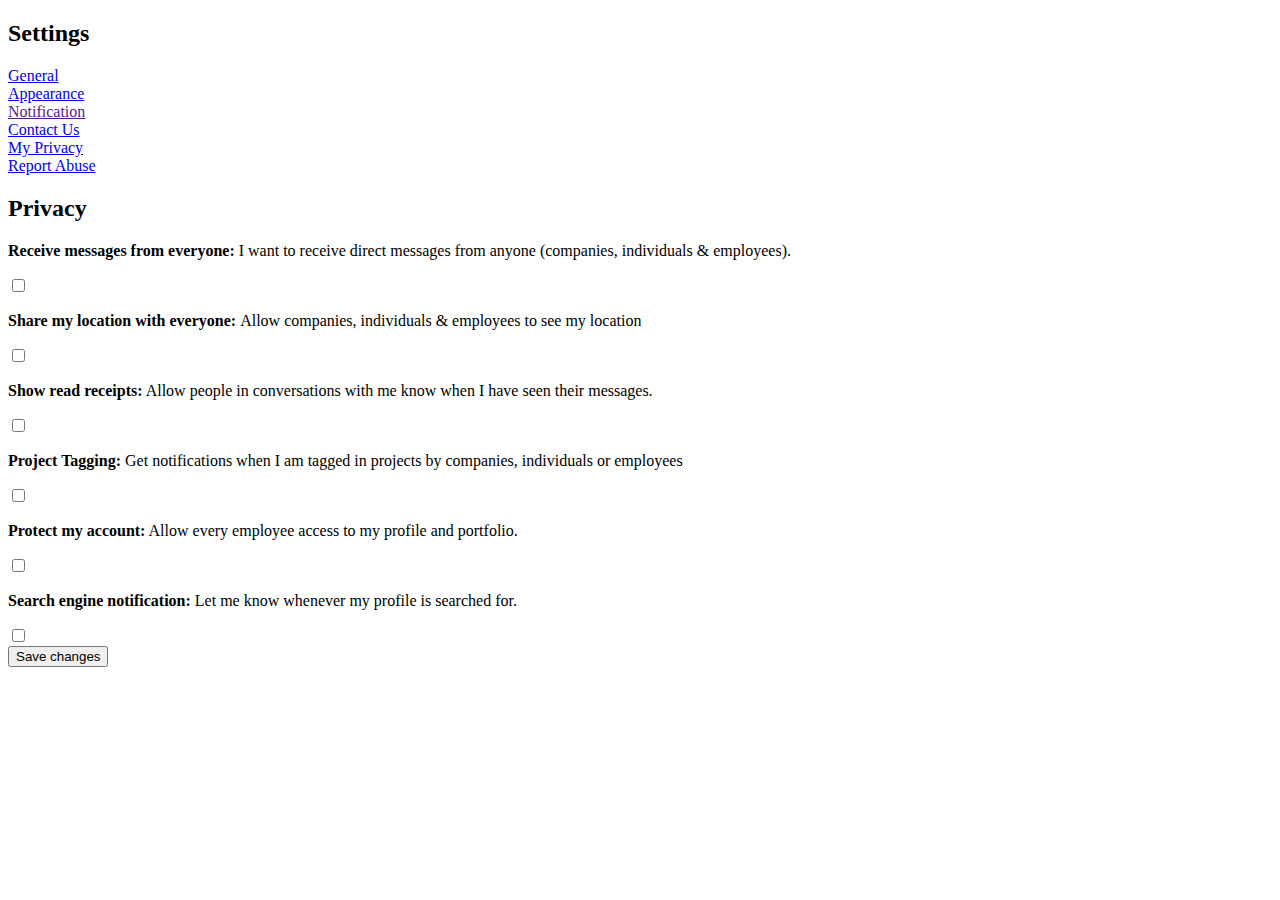
==== index.html @ 9413c12c "Add files via upload" ====
<!doctype html>
<html lang="en">
  <head>
    <!-- Required meta tags -->
    <meta charset="utf-8">
    <meta name="viewport" content="width=device-width, initial-scale=1, shrink-to-fit=no">

    <!-- Bootstrap CSS -->
    <link rel="stylesheet" href="https://stackpath.bootstrapcdn.com/bootstrap/4.5.0/css/bootstrap.min.css" integrity="sha384-9aIt2nRpC12Uk9gS9baDl411NQApFmC26EwAOH8WgZl5MYYxFfc+NcPb1dKGj7Sk" crossorigin="anonymous">
    <link rel="stylesheet" href="./styles/custom-css/myPrivacy.css">

    <title>My Privacy</title>
  </head>
  <body>
    <div class="container-fluid">
      <div class="wrapper">
        <h2>Settings</h2>
        <div class="wrapper2">
          <div class="settings">
            <a href="#" class="anchor">
            <div><i><img src="./img/gear 1.svg" alt=""></i>General</div>
            </a>
            <a href="#" class="anchor">
              <div><i><img src="./img/template 1.svg" alt=""></i>Appearance </div>
            </a>
            <a href="" class="anchor">
              <div><i><img src="./img/notification 1.svg" alt=""></i>Notification</div>
            </a>
            <a href="#" class="anchor">
              <div><i><img src="./img/contact-us 1.svg" alt=""></i>Contact Us</div>
            </a>
            <a href="#privacy" class="anchor">
              <div><i><img src="./img/login 1.svg" alt=""></i>My Privacy</div>
            </a>
            <a href="#" class="anchor">
              <div><i><img src="./img/technical-support 1.svg" alt=""></i>Report Abuse</div>
            </a>
          </div>
          
          <div id="privacy" class="privacy">
            <h2>Privacy</h2>
            <div class="privacyBody">
              <div class="paraSwitch">
                <p><strong>Receive messages from everyone:</strong>   
                  I want to receive direct messages from anyone (companies, individuals & employees).
                </p>
                <div class="custom-control custom-switch">
                  <input type="checkbox" class="custom-control-input" id="customSwitch1">
                  <label class="custom-control-label" for="customSwitch1"></label>
                </div>
              </div>

              <div class="paraSwitch">
                <p><strong>Share my location with everyone: </strong>
                  Allow companies, individuals & employees to see my location
                </p>
                <div class="custom-control custom-switch">
                  <input type="checkbox" class="custom-control-input" id="customSwitch2">
                  <label class="custom-control-label" for="customSwitch2"></label>
                </div>
              </div>

              <div  class="paraSwitch">
                <p><strong> Show read receipts:</strong>
                  Allow people in conversations with me know when I have seen their messages.
                </p>
                <div class="custom-control custom-switch">
                  <input type="checkbox" class="custom-control-input" id="customSwitch3">
                  <label class="custom-control-label" for="customSwitch3"></label>
                </div>
              </div>

              <div  class="paraSwitch">
                <p><strong>Project Tagging: </strong>
                  Get notifications when I am tagged in projects by companies, individuals or employees
                </p>
                <div class="custom-control custom-switch">
                  <input type="checkbox" class="custom-control-input" id="customSwitch4">
                  <label class="custom-control-label" for="customSwitch4"></label>
                </div>
              </div>

              <div  class="paraSwitch">
                <p><strong>Protect my account:</strong>
                  Allow every employee access to my profile and portfolio.
                </p>
                <div class="custom-control custom-switch">
                  <input type="checkbox" class="custom-control-input" id="customSwitch5">
                  <label class="custom-control-label" for="customSwitch5"></label>
                </div>
              </div>

              <div  class="paraSwitch">
                <p><strong>Search engine notification: </strong>
                  Let me know whenever my profile is searched for.
                </p>
                <div class="custom-control custom-switch">
                  <input type="checkbox" class="custom-control-input" id="customSwitch6">
                  <label class="custom-control-label" for="customSwitch6"></label>
                </div>
              </div>
            </div>
            <div class="footer">
              <button type="button" class="btn btn-primary" >Save changes</button>
            </div>
          </div> 
        </div>
      </div>
    </div> 
    <!-- Optional JavaScript -->
    <!-- jQuery first, then Popper.js, then Bootstrap JS -->
    <script src="https://code.jquery.com/jquery-3.5.1.slim.min.js" integrity="sha384-DfXdz2htPH0lsSSs5nCTpuj/zy4C+OGpamoFVy38MVBnE+IbbVYUew+OrCXaRkfj" crossorigin="anonymous"></script>
    <script src="https://cdn.jsdelivr.net/npm/popper.js@1.16.0/dist/umd/popper.min.js" integrity="sha384-Q6E9RHvbIyZFJoft+2mJbHaEWldlvI9IOYy5n3zV9zzTtmI3UksdQRVvoxMfooAo" crossorigin="anonymous"></script>
    <script src="https://stackpath.bootstrapcdn.com/bootstrap/4.5.0/js/bootstrap.min.js" integrity="sha384-OgVRvuATP1z7JjHLkuOU7Xw704+h835Lr+6QL9UvYjZE3Ipu6Tp75j7Bh/kR0JKI" crossorigin="anonymous"></script>
  </body>
</html>
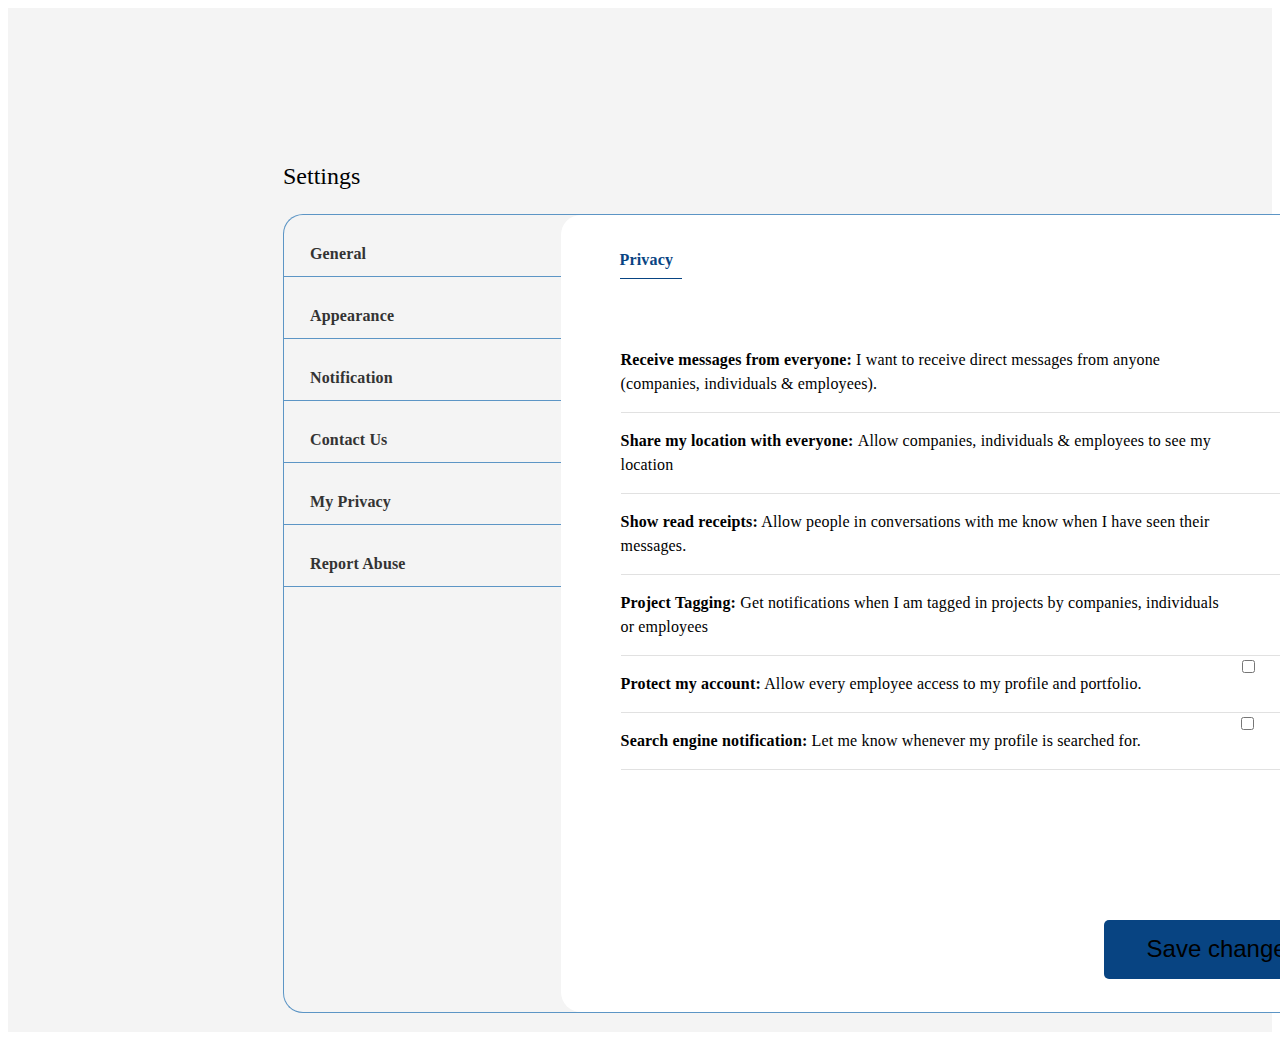
==== commit 4ab7cfe2: "Update index.html" ====
--- a/index.html
+++ b/index.html
@@ -7,7 +7,7 @@
 
     <!-- Bootstrap CSS -->
     <link rel="stylesheet" href="https://stackpath.bootstrapcdn.com/bootstrap/4.5.0/css/bootstrap.min.css" integrity="sha384-9aIt2nRpC12Uk9gS9baDl411NQApFmC26EwAOH8WgZl5MYYxFfc+NcPb1dKGj7Sk" crossorigin="anonymous">
-    <link rel="stylesheet" href="./styles/custom-css/myPrivacy.css">
+    <link rel="stylesheet" href="myPrivacy.css">
 
     <title>My Privacy</title>
   </head>
@@ -113,4 +113,4 @@
     <script src="https://cdn.jsdelivr.net/npm/popper.js@1.16.0/dist/umd/popper.min.js" integrity="sha384-Q6E9RHvbIyZFJoft+2mJbHaEWldlvI9IOYy5n3zV9zzTtmI3UksdQRVvoxMfooAo" crossorigin="anonymous"></script>
     <script src="https://stackpath.bootstrapcdn.com/bootstrap/4.5.0/js/bootstrap.min.js" integrity="sha384-OgVRvuATP1z7JjHLkuOU7Xw704+h835Lr+6QL9UvYjZE3Ipu6Tp75j7Bh/kR0JKI" crossorigin="anonymous"></script>
   </body>
-</html>+</html>
--- a/myPrivacy.css
+++ b/myPrivacy.css
@@ -0,0 +1,107 @@
+.container-fluid{
+    background-color:#F4F4F4;
+    height: 1024px;
+    margin:0;
+    padding: 0;
+}
+
+.wrapper{
+    padding-top:130px ;
+    margin:0px 37px 59px 275px;
+}
+
+.wrapper2{
+    border-top: 1px solid #5C95C5;
+    border-bottom: 1px solid #5C95C5;
+    border-left: 1px solid #5C95C5;
+    border-radius: 20px;
+    display: flex;
+    height:797px;
+    width: 1133px;
+    
+}
+
+.settings{
+    font-family:Poppins;
+    font-style: normal;
+    color: #333333;
+}
+
+h2{
+    font-weight: 500;
+    font-size: 24px;
+    line-height: 36px;
+}
+
+.anchor{
+    font-weight:600;
+    font-size: 16px;
+    line-height: 24px;
+    letter-spacing: 0.15px;
+    padding:27px 155px 10px 26px;
+    margin:0;
+    border-bottom:1px solid #5C95C5;
+    text-decoration:none;
+    display:flex;
+    flex-direction:column;
+    color:#333333;
+}
+
+.anchor:hover{
+    background-color: #ffffff;
+    border: none;
+    text-decoration: none;
+}
+
+.privacy{
+    background-color: #ffffff;
+    width:812px;
+    height:797px;
+    border-radius:20px;
+    font-family: Poppins;
+    font-style: normal;
+    line-height: 24px;
+    letter-spacing: 0.15px;
+}
+
+.privacy>h2{
+    font-weight: 600;
+    font-size: 16px;
+    color: #084482;
+    margin: 27px 691px 37px 59px;
+    border-bottom: 1.5px solid #084482;;
+}
+
+
+.privacy>p{
+    font-size: 16px;
+    letter-spacing: 0.15px;
+    color: #1F2430;
+}
+
+.privacyBody{
+    margin:0px 31px 134px 60px;
+    padding: 16px 0; 
+}
+
+.paraSwitch{
+    display: flex;
+    border-bottom: 1px solid rgba(196, 196, 196, 0.5);
+}
+
+.custom-control{
+    margin-left:96px;
+}
+
+.btn{
+    background: #084482;
+    border-radius: 5px;
+    border: none;
+    width:238px;
+    height: 59px;
+    font-weight: 500;
+    font-size: 24px;
+    line-height: 24px;
+    align-items: center;
+    margin:0px 0px 64px 543px;
+}
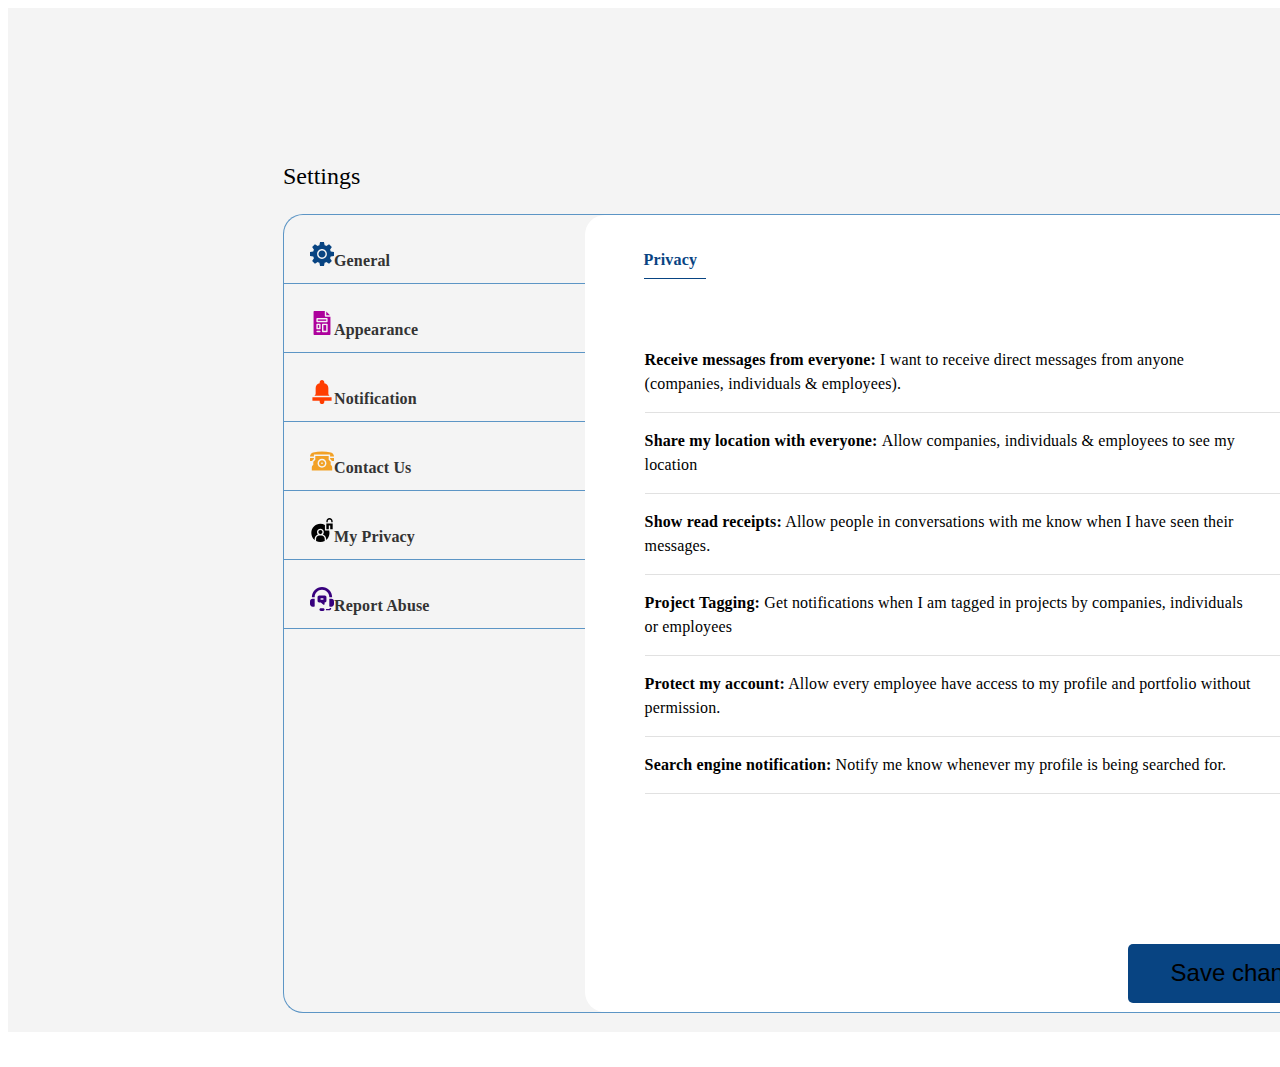
==== commit e666e801: "Update index.html" ====
--- a/index.html
+++ b/index.html
@@ -82,7 +82,7 @@
 
               <div  class="paraSwitch">
                 <p><strong>Protect my account:</strong>
-                  Allow every employee access to my profile and portfolio.
+                  Allow every employee have access to my profile and portfolio without permission.
                 </p>
                 <div class="custom-control custom-switch">
                   <input type="checkbox" class="custom-control-input" id="customSwitch5">
@@ -92,7 +92,7 @@
 
               <div  class="paraSwitch">
                 <p><strong>Search engine notification: </strong>
-                  Let me know whenever my profile is searched for.
+                  Notify me know whenever my profile is being searched for.
                 </p>
                 <div class="custom-control custom-switch">
                   <input type="checkbox" class="custom-control-input" id="customSwitch6">
--- a/myPrivacy.css
+++ b/myPrivacy.css
@@ -1,6 +1,7 @@
 .container-fluid{
     background-color:#F4F4F4;
     height: 1024px;
+    width:1440px;
     margin:0;
     padding: 0;
 }
@@ -90,7 +91,7 @@
 }
 
 .custom-control{
-    margin-left:96px;
+    margin-left:94px;
 }
 
 .btn{
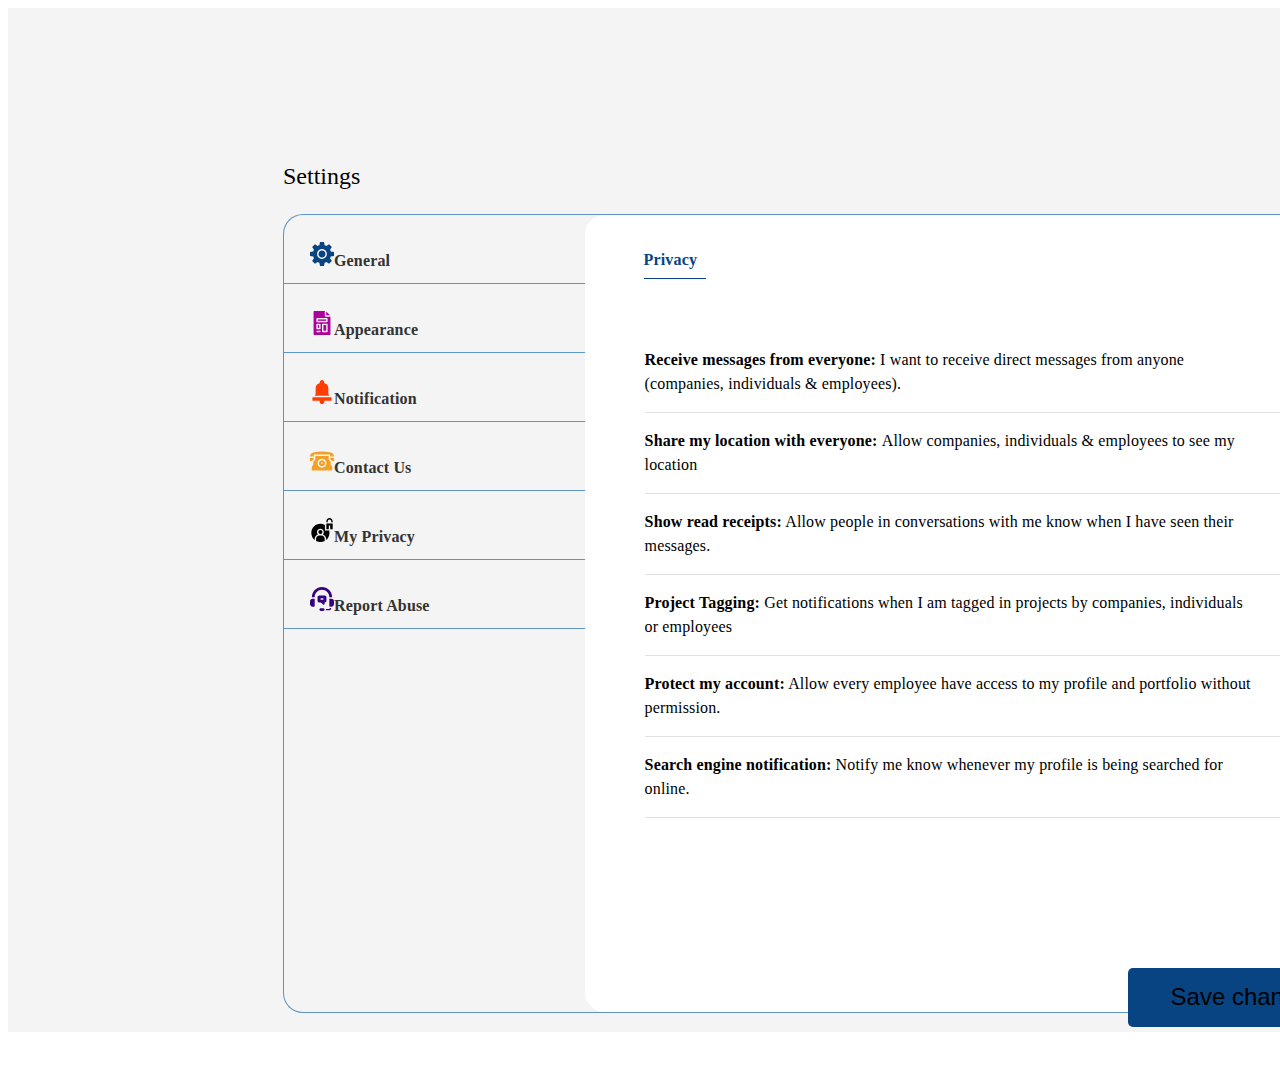
==== commit 704ff2f9: "Update index.html" ====
--- a/index.html
+++ b/index.html
@@ -92,7 +92,7 @@
 
               <div  class="paraSwitch">
                 <p><strong>Search engine notification: </strong>
-                  Notify me know whenever my profile is being searched for.
+                  Notify me know whenever my profile is being searched for online.
                 </p>
                 <div class="custom-control custom-switch">
                   <input type="checkbox" class="custom-control-input" id="customSwitch6">
